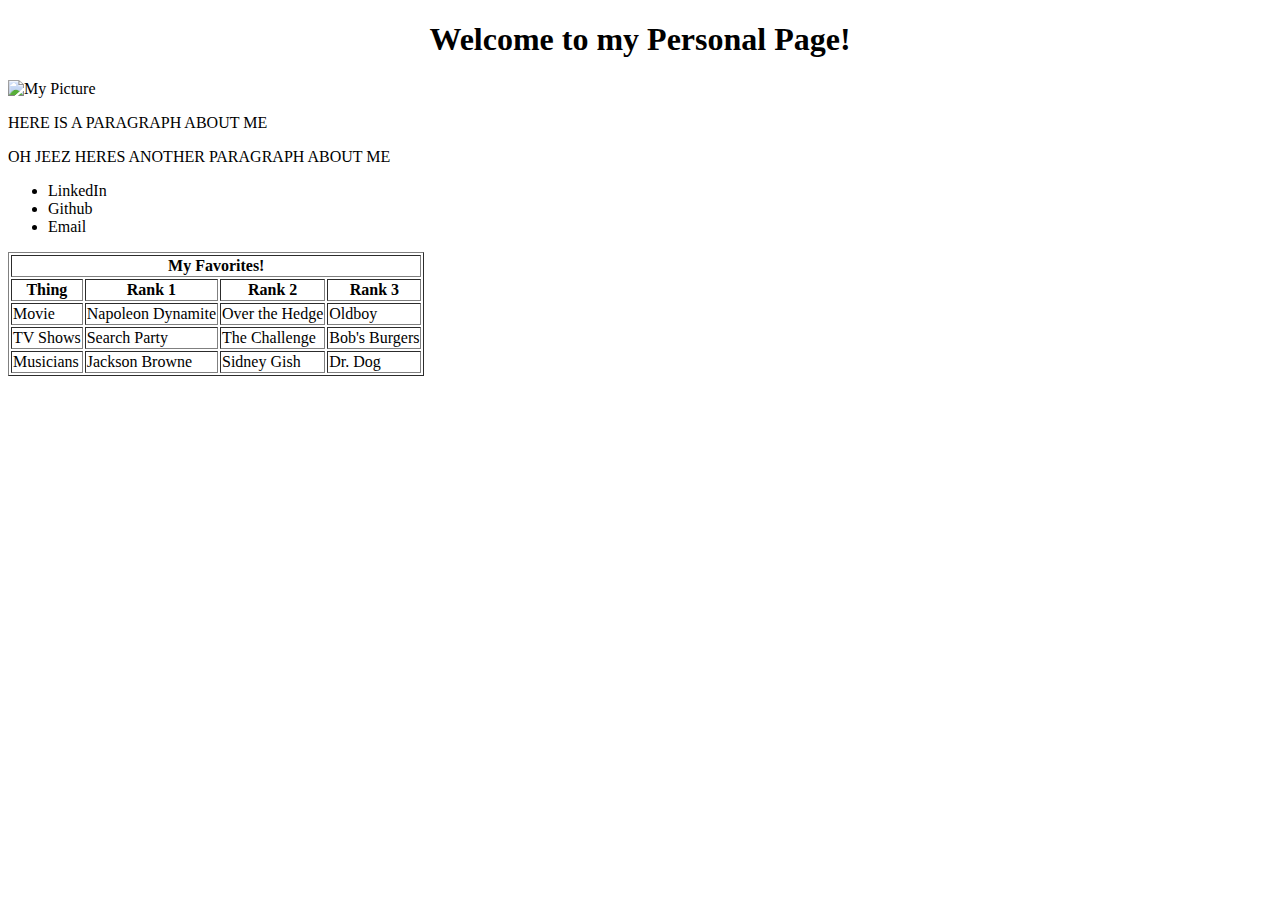
==== index.html @ 1cf03118 "my index" ====
<!DOCTYPE html>
<html lang="en-us">
<head>
  <meta charset="UTF-8">
  <title>Greg Maginn Bio</title>
</head>

<body>
  <center><h1>Welcome to my Personal Page!</h1></center> 
<img src='https://static.wikia.nocookie.net/tinytoons/images/d/d5/Bookworm15798wb.jpg/revision/latest/scale-to-width-down/340?cb=20101121084705' alt='My Picture'>
<p>HERE IS A PARAGRAPH ABOUT ME</p> 

<p>OH JEEZ HERES ANOTHER PARAGRAPH ABOUT ME</p>

<ul>
  <li>LinkedIn </li>
  <li>Github</li>
  <li>Email</li>
</ul>

<table border="1">
  <thead>
    <tr>
      <th colspan="4">My Favorites!</th>
    </tr>
    <tr>
      <th>Thing</th>
      <th>Rank 1</th>
      <th>Rank 2</th>
      <th>Rank 3</th>
    </tr>
  </thead>
  <tbody>
    <tr>
      <td>Movie</td>
      <td>Napoleon Dynamite</td>
      <td>Over the Hedge</td>
      <td>Oldboy</td>
    </tr>
    <tr>
      <td>TV Shows</td>
      <td>Search Party</td>
      <td>The Challenge</td>
      <td>Bob's Burgers</td>
    </tr>
    <tr>
      <td> Musicians</td>
      <td>Jackson Browne</td>
      <td>Sidney Gish</td>
      <td>Dr. Dog</td>
    </tr>
   
</table>


</body>

</html>
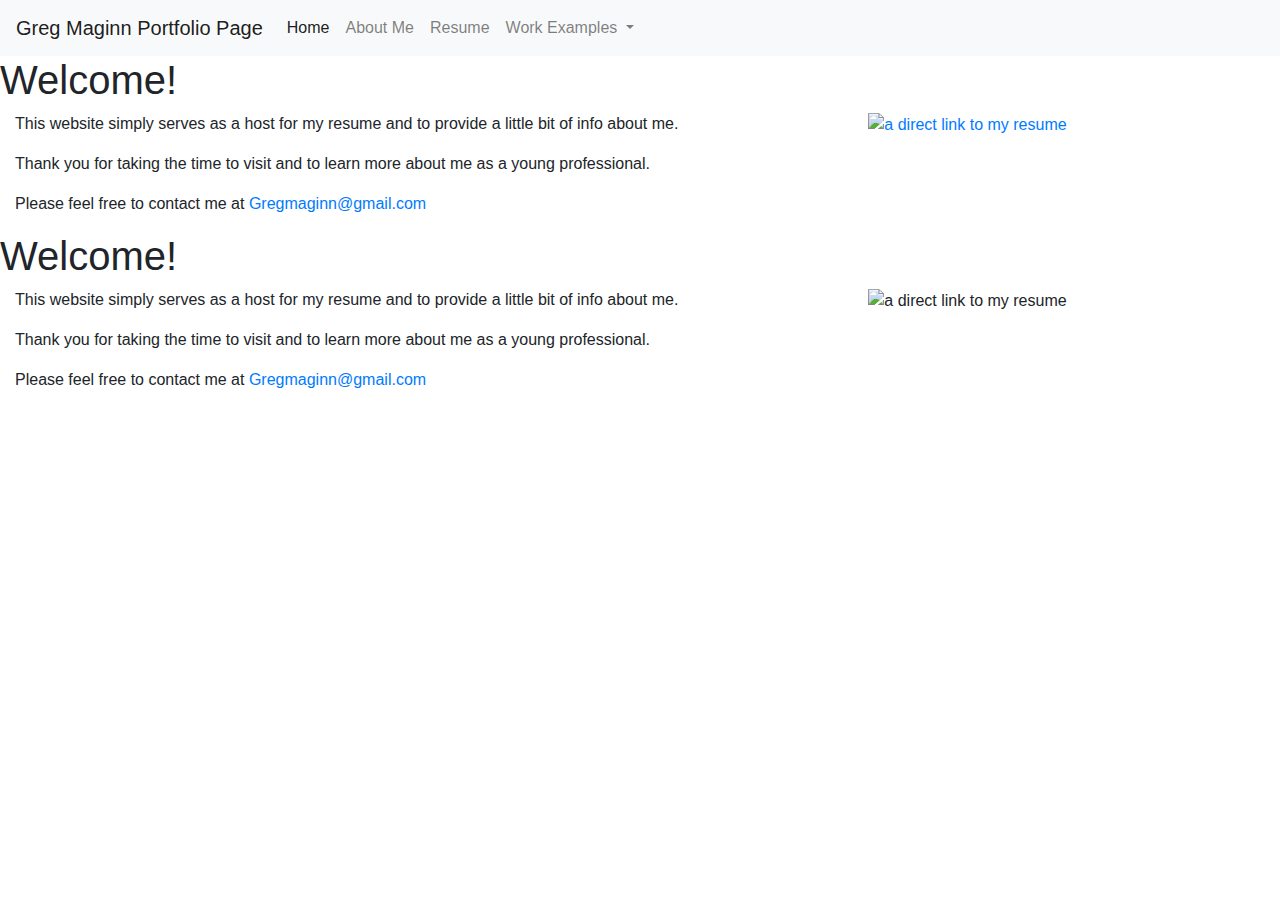
==== commit 3e2a9a07: "Update index.html" ====
--- a/index.html
+++ b/index.html
@@ -1,58 +1,140 @@
 <!DOCTYPE html>
-<html lang="en-us">
+<html lang="en">
+
 <head>
   <meta charset="UTF-8">
-  <title>Greg Maginn Bio</title>
+  <meta name="viewport" content="width=device-width, initial-scale=1.0">
+  <meta http-equiv="X-UA-Compatible" content="ie=edge">
+  <title>Greg Maginn Portfolio Page</title>
+
+  
+  
+  <!-- Bring in our bootstrap stylesheet -->
+  <link rel="stylesheet" href="https://stackpath.bootstrapcdn.com/bootstrap/4.3.1/css/bootstrap.min.css" integrity="sha384-ggOyR0iXCbMQv3Xipma34MD+dH/1fQ784/j6cY/iJTQUOhcWr7x9JvoRxT2MZw1T" crossorigin="anonymous">
+
+
+  <!-- Our CSS -->
+  <link rel="stylesheet" type="text/css" href="styles.css">
+
+  <style></style>
+
 </head>
 
+<nav class="navbar navbar-expand-lg navbar-light bg-light">
+    <a class="navbar-brand" href="/"> Greg Maginn Portfolio Page </a>
+     <button class="navbar-toggler" type="button" data-toggle="collapse" data-target="#navbarSupportedContent" aria-controls="navbarSupportedContent" aria-expanded="false" aria-label="Toggle navigation">
+        <span class="navbar-toggler-icon"></span>
+      </button>
+    
+      <div class="collapse navbar-collapse" id="navbarSupportedContent">
+        <ul class="navbar-nav mr-auto">
+          <li class="nav-item active">
+            <a class="nav-link" href="/">Home <span class="sr-only">(current)</span></a>
+          </li>
+          <li class="nav-item">
+            <a class="nav-link" href="/final_conclusions">About Me</a>
+          </li>
+          <li class="nav-item">
+            <a class="nav-link" href="/resume"> Resume </a>
+          </li>
+          
+          <li class="nav-item dropdown">
+            <a class="nav-link dropdown-toggle" href="#" id="navbarDropdown" role="button" data-toggle="dropdown" aria-haspopup="true" aria-expanded="false">
+              Work Examples
+            </a>
+            <div class="dropdown-menu dropdown-menu-right" aria-labelledby="navbarDropdown">
+              <a class="dropdown-item" href="/franchise_location_sentiment">SuperPyMe Project</a>
+              <a class="dropdown-item" href="/change_in_sentiment">Yelp Visualization Project</a>
+              <a class="dropdown-item" href="/avg_city_sentiment">Github Repo</a>
+              <a class="dropdown-item" href="/tableau_vis">Other Links</a>
+            </div>
+          </li>
+          
+          </li>
+        </ul>
+  
+      </div>
+  </nav>
+
 <body>
-  <center><h1>Welcome to my Personal Page!</h1></center> 
-<img src='https://static.wikia.nocookie.net/tinytoons/images/d/d5/Bookworm15798wb.jpg/revision/latest/scale-to-width-down/340?cb=20101121084705' alt='My Picture'>
-<p>HERE IS A PARAGRAPH ABOUT ME</p> 
 
-<p>OH JEEZ HERES ANOTHER PARAGRAPH ABOUT ME</p>
+  <div class="hero">
+    <h1 class="textbox"> Welcome! </h1>
+    <!--<h1 class="textbox"> 
+      Test
+    </div></h1> 
+    -->
+      <div class="container-fluid mainbody">
+      <div class="row">
+        <div class="col-md-8 leftbody">
+          <p>
+            This website simply serves as a host for my resume and to provide a little bit of info about me.
+          </p>
+          <p>
+            Thank you for taking the time to visit and to learn more about me as a young professional.
+          </p>
+          <p>
+            Please feel free to contact me at <a href="mailto:Gregmaginn@gmail.com">Gregmaginn@gmail.com</a>
+          </p>
+        </div>
+        <div class="col-md-4">
 
-<ul>
-  <li>LinkedIn </li>
-  <li>Github</li>
-  <li>Email</li>
-</ul>
-
-<table border="1">
-  <thead>
-    <tr>
-      <th colspan="4">My Favorites!</th>
-    </tr>
-    <tr>
-      <th>Thing</th>
-      <th>Rank 1</th>
-      <th>Rank 2</th>
-      <th>Rank 3</th>
-    </tr>
-  </thead>
-  <tbody>
-    <tr>
-      <td>Movie</td>
-      <td>Napoleon Dynamite</td>
-      <td>Over the Hedge</td>
-      <td>Oldboy</td>
-    </tr>
-    <tr>
-      <td>TV Shows</td>
-      <td>Search Party</td>
-      <td>The Challenge</td>
-      <td>Bob's Burgers</td>
-    </tr>
-    <tr>
-      <td> Musicians</td>
-      <td>Jackson Browne</td>
-      <td>Sidney Gish</td>
-      <td>Dr. Dog</td>
-    </tr>
-   
-</table>
+          <a href="/images/Greg Maginn Resume 2021- Sept.docx (2).pdf">
+          <img src="https://www.google.com/url?sa=i&url=http%3A%2F%2Fclipart-library.com%2Fresume-cliparts.html&psig=AOvVaw0MyO71m4SW6yK5ICUKgvtn&ust=1633109268927000&source=images&cd=vfe&ved=0CAsQjRxqFwoTCLDohaGcp_MCFQAAAAAdAAAAABAD" class="img-fluid" alt="a direct link to my resume">
+          </a>
+        </div>  
+      </div>
+      </div>
 
 
-</body>
 
-</html>
+  </div>
+            <div class="dropdown-menu dropdown-menu-right" aria-labelledby="navbarDropdown">
+              <a class="dropdown-item" href="/franchise_location_sentiment">SuperPyMe Project</a>
+              <a class="dropdown-item" href="/change_in_sentiment">Yelp Visualization Project</a>
+              <a class="dropdown-item" href="/avg_city_sentiment">Github Repo</a>
+              <a class="dropdown-item" href="/tableau_vis">Other Links</a>
+            </div>
+          </li>
+          
+          </li>
+        </ul>
+  
+      </div>
+  </nav>
+
+<body>
+
+  <div class="hero">
+    <h1 class="textbox"> Welcome! </h1>
+    <!--<h1 class="textbox"> 
+      Test
+    </div></h1> 
+    -->
+      <div class="container-fluid mainbody">
+      <div class="row">
+        <div class="col-md-8 leftbody">
+          <p>
+            This website simply serves as a host for my resume and to provide a little bit of info about me.
+          </p>
+          <p>
+            Thank you for taking the time to visit and to learn more about me as a young professional.
+          </p>
+          <p>
+            Please feel free to contact me at <a href="mailto:Gregmaginn@gmail.com">Gregmaginn@gmail.com</a>
+          </p>
+        </div>
+        <div class="col-md-4">
+          <img src="/images/Greg Maginn Resume 2021- Sept.docx (2).pdf" class="img-fluid" alt="a direct link to my resume">
+        </div>  
+      </div>
+      </div>
+
+
+
+  </div>
+
+
+
+ 
+
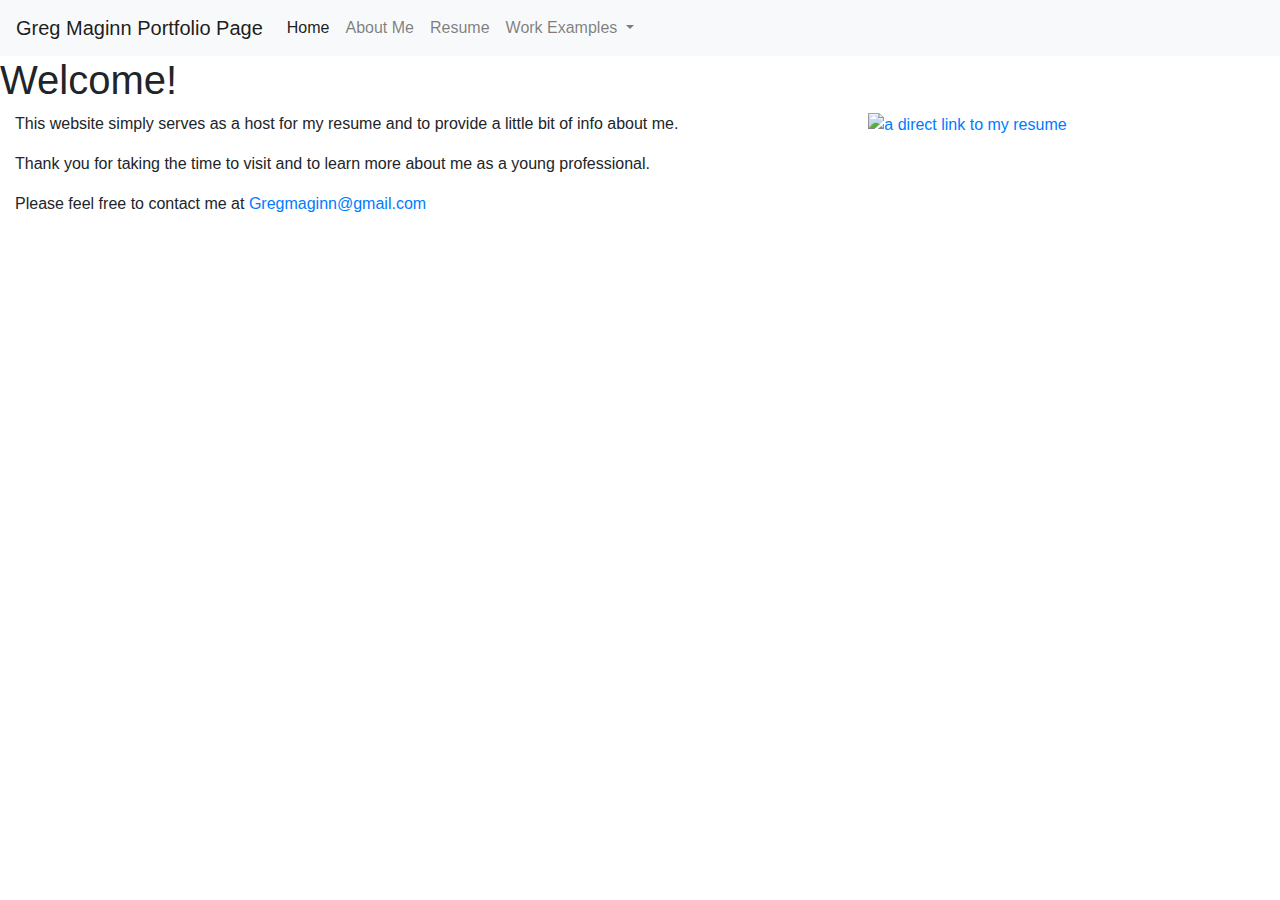
==== commit 09156bf5: "Update index.html" ====
--- a/index.html
+++ b/index.html
@@ -89,50 +89,6 @@
 
 
   </div>
-            <div class="dropdown-menu dropdown-menu-right" aria-labelledby="navbarDropdown">
-              <a class="dropdown-item" href="/franchise_location_sentiment">SuperPyMe Project</a>
-              <a class="dropdown-item" href="/change_in_sentiment">Yelp Visualization Project</a>
-              <a class="dropdown-item" href="/avg_city_sentiment">Github Repo</a>
-              <a class="dropdown-item" href="/tableau_vis">Other Links</a>
-            </div>
-          </li>
-          
-          </li>
-        </ul>
-  
-      </div>
-  </nav>
-
-<body>
-
-  <div class="hero">
-    <h1 class="textbox"> Welcome! </h1>
-    <!--<h1 class="textbox"> 
-      Test
-    </div></h1> 
-    -->
-      <div class="container-fluid mainbody">
-      <div class="row">
-        <div class="col-md-8 leftbody">
-          <p>
-            This website simply serves as a host for my resume and to provide a little bit of info about me.
-          </p>
-          <p>
-            Thank you for taking the time to visit and to learn more about me as a young professional.
-          </p>
-          <p>
-            Please feel free to contact me at <a href="mailto:Gregmaginn@gmail.com">Gregmaginn@gmail.com</a>
-          </p>
-        </div>
-        <div class="col-md-4">
-          <img src="/images/Greg Maginn Resume 2021- Sept.docx (2).pdf" class="img-fluid" alt="a direct link to my resume">
-        </div>  
-      </div>
-      </div>
-
-
-
-  </div>
 
 
 
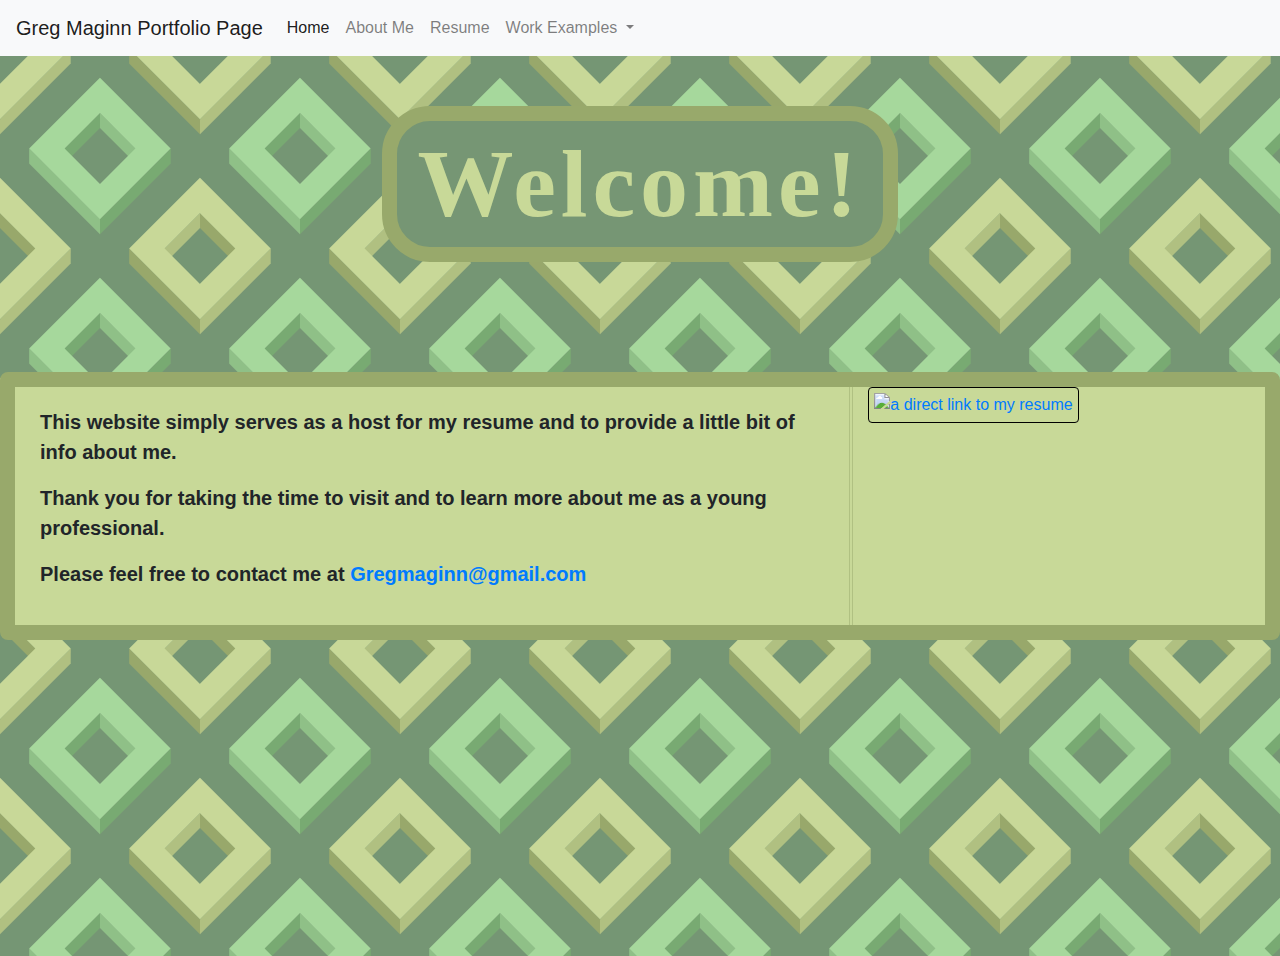
==== commit 083e6604: "resizing" ====
--- a/index.html
+++ b/index.html
@@ -79,8 +79,8 @@
         </div>
         <div class="col-md-4">
 
-          <a href="/images/Greg Maginn Resume 2021- Sept.docx (2).pdf">
-          <img src="https://www.google.com/url?sa=i&url=http%3A%2F%2Fclipart-library.com%2Fresume-cliparts.html&psig=AOvVaw0MyO71m4SW6yK5ICUKgvtn&ust=1633109268927000&source=images&cd=vfe&ved=0CAsQjRxqFwoTCLDohaGcp_MCFQAAAAAdAAAAABAD" class="img-fluid" alt="a direct link to my resume">
+          <a href="/images/Greg Maginn Resume 2021- Sept.docx (2).pdf" target="_blank">
+          <img src="https://cdn.pixabay.com/photo/2012/04/24/17/40/document-40599_960_720.png" class="img-fluid" alt="a direct link to my resume">
           </a>
         </div>  
       </div>
@@ -91,6 +91,5 @@
   </div>
 
 
-
  
 
--- a/styles.css
+++ b/styles.css
@@ -0,0 +1,76 @@
+*, *::before, *::after {
+    box-sizing: border-box;
+  }
+
+.mainbody{
+    position: absolute;
+    background-color: rgb(200,217,152);
+    padding: 0px;
+    margin: 5%;
+    border: solid 15px rgb(152,169,107);
+    border-radius: .5em;
+
+}
+
+.leftbody{
+    border-right: 4px double #b0c182;
+    border-right: 100%;
+    font-size: 1.25rem;
+    font-weight: bold;
+    padding: 20px;
+    padding-left: 40px;
+    padding-right: 40;
+
+}
+
+.textbox{
+    border: solid 15px rgb(152,169,107);
+    border-radius: .5em;
+    background-color: rgb(118,150,116);
+    padding: 20px;
+    margin: 30px;
+    position: absolute;
+    top:20px;
+    font-size: 6rem;
+    font-weight: bolder;
+    letter-spacing: 5px;
+    font-family: 'Trocchi', serif;
+    line-height: .9;
+    color: rgb(200,217,152);
+    text-align: center;
+}
+
+
+.hero{
+    position: relative;
+    height: 100vh;
+    width: 100%;
+    display: flex;
+    align-items: center;
+    justify-content: center;
+}
+
+.hero::before {
+        content:"";
+        background-color: #487346;
+        background-image: url("data:image/svg+xml,%3Csvg xmlns='http://www.w3.org/2000/svg' width='200' height='200' viewBox='0 0 200 200'%3E%3Cg %3E%3Cpolygon fill='%234c8e43' points='100 57.1 64 93.1 71.5 100.6 100 72.1'/%3E%3Cpolygon fill='%236aac5f' points='100 57.1 100 72.1 128.6 100.6 136.1 93.1'/%3E%3Cpolygon fill='%234c8e43' points='100 163.2 100 178.2 170.7 107.5 170.8 92.4'/%3E%3Cpolygon fill='%236aac5f' points='100 163.2 29.2 92.5 29.2 107.5 100 178.2'/%3E%3Cpath fill='%2389CC7C' d='M100 21.8L29.2 92.5l70.7 70.7l70.7-70.7L100 21.8z M100 127.9L64.6 92.5L100 57.1l35.4 35.4L100 127.9z'/%3E%3Cpolygon fill='%23768c3a' points='0 157.1 0 172.1 28.6 200.6 36.1 193.1'/%3E%3Cpolygon fill='%2396ac58' points='70.7 200 70.8 192.4 63.2 200'/%3E%3Cpolygon fill='%23B6CC76' points='27.8 200 63.2 200 70.7 192.5 0 121.8 0 157.2 35.3 192.5'/%3E%3Cpolygon fill='%2396ac58' points='200 157.1 164 193.1 171.5 200.6 200 172.1'/%3E%3Cpolygon fill='%23768c3a' points='136.7 200 129.2 192.5 129.2 200'/%3E%3Cpolygon fill='%23B6CC76' points='172.1 200 164.6 192.5 200 157.1 200 157.2 200 121.8 200 121.8 129.2 192.5 136.7 200'/%3E%3Cpolygon fill='%23768c3a' points='129.2 0 129.2 7.5 200 78.2 200 63.2 136.7 0'/%3E%3Cpolygon fill='%23B6CC76' points='200 27.8 200 27.9 172.1 0 136.7 0 200 63.2 200 63.2'/%3E%3Cpolygon fill='%2396ac58' points='63.2 0 0 63.2 0 78.2 70.7 7.5 70.7 0'/%3E%3Cpolygon fill='%23B6CC76' points='0 63.2 63.2 0 27.8 0 0 27.8'/%3E%3C/g%3E%3C/svg%3E");
+        background-size:auto;
+        position: absolute;
+        top:0px;
+        right: 0px;
+        left: 0px;
+        bottom: 0px;
+        opacity:.75;
+
+}
+
+img {
+    border: 1px solid #000;
+    border-radius: 4px;
+    padding: 5px;
+    width: 100px;
+}
+
+img:hover{
+    box-shadow: 0 0 2px 1px rgba(0, 140, 186, 0.5);
+}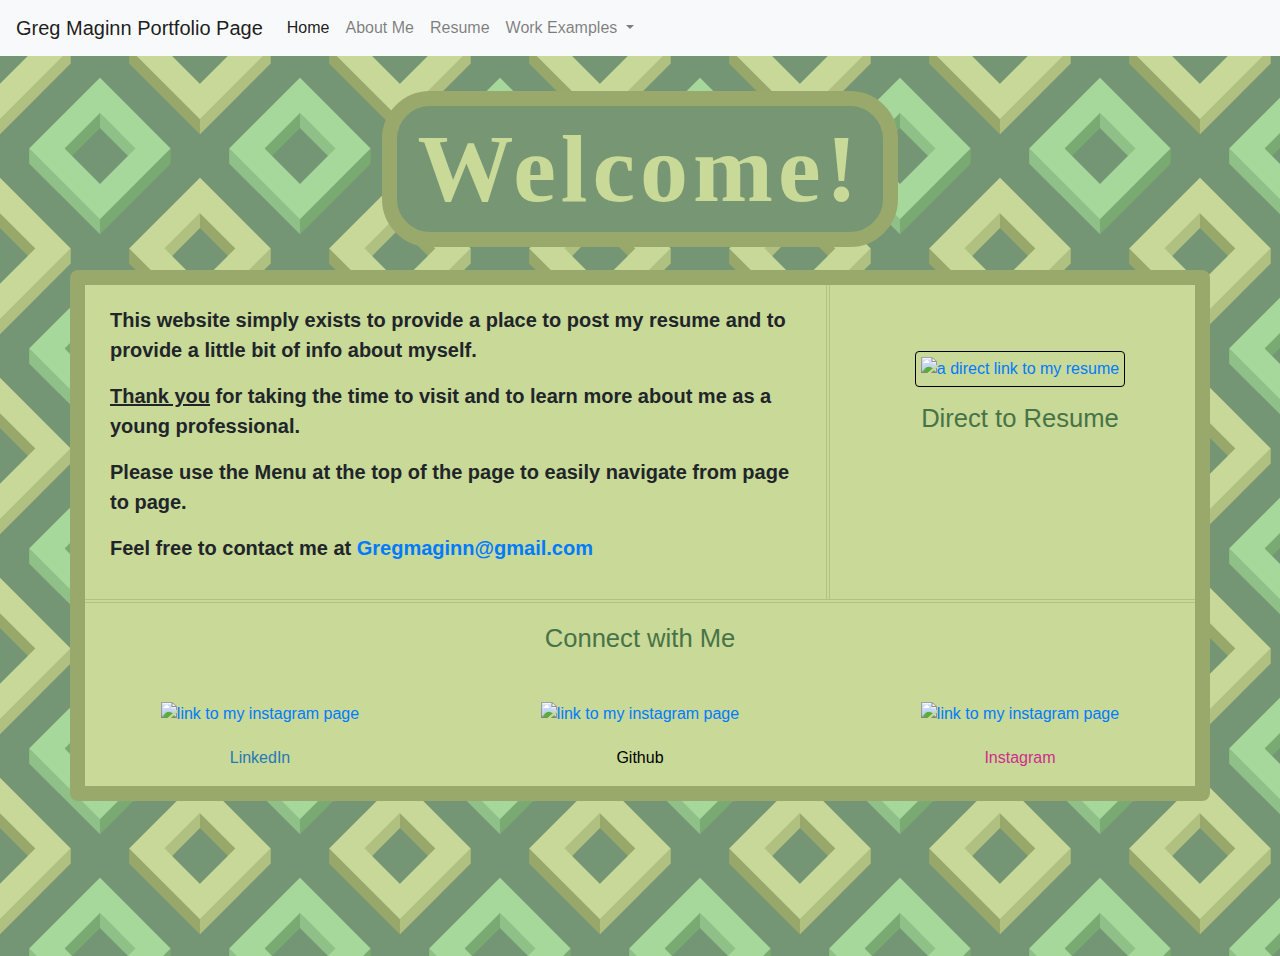
==== commit df53145a: "rough draft of home page completed" ====
--- a/index.html
+++ b/index.html
@@ -16,6 +16,8 @@
   <!-- Our CSS -->
   <link rel="stylesheet" type="text/css" href="styles.css">
 
+  <!--social media buttons-->
+  <link rel="stylesheet" href="https://cdnjs.cloudflare.com/ajax/libs/font-awesome/4.7.0/css/font-awesome.min.css">
   <style></style>
 
 </head>
@@ -57,33 +59,65 @@
   </nav>
 
 <body>
-
+  
   <div class="hero">
     <h1 class="textbox"> Welcome! </h1>
-    <!--<h1 class="textbox"> 
-      Test
-    </div></h1> 
-    -->
-      <div class="container-fluid mainbody">
+
+      <div class="container mainbody">
+      <div class="row"></div>
       <div class="row">
         <div class="col-md-8 leftbody">
           <p>
-            This website simply serves as a host for my resume and to provide a little bit of info about me.
+            This website simply exists to provide a place to post my resume and to provide a little bit of info about myself.
           </p>
           <p>
-            Thank you for taking the time to visit and to learn more about me as a young professional.
+            <u>Thank you</u> for taking the time to visit and to learn more about me as a young professional.
           </p>
           <p>
-            Please feel free to contact me at <a href="mailto:Gregmaginn@gmail.com">Gregmaginn@gmail.com</a>
+            Please use the Menu at the top of the page to easily navigate from page to page.
+             
+          </p>
+          <p>
+            Feel free to contact me at <a href="mailto:Gregmaginn@gmail.com">Gregmaginn@gmail.com</a>
           </p>
         </div>
-        <div class="col-md-4">
-
-          <a href="/images/Greg Maginn Resume 2021- Sept.docx (2).pdf" target="_blank">
-          <img src="https://cdn.pixabay.com/photo/2012/04/24/17/40/document-40599_960_720.png" class="img-fluid" alt="a direct link to my resume">
-          </a>
+        <div class="col-md-4 center">
+          <p>
+            <div class="text-center" style="padding-top: 50px;">
+            <a href="/images/Greg Maginn Resume 2021- Sept.docx (2).pdf" target="_blank">
+              <img class="thumb" src="https://cdn.pixabay.com/photo/2012/04/24/17/40/document-40599_960_720.png" alt="a direct link to my resume">
+            </a>
+            </div>
+          </p>
+          <p>  
+            <a href="/images/Greg Maginn Resume 2021- Sept.docx (2).pdf" target="_blank"> <div class="text-center"> <h2>Direct to Resume </h2></div></a>
+          </p>
         </div>  
       </div>
+
+      <div class="col-md-12 lower-links text-center"><h2>Connect with Me</h2></div> 
+      
+      <div class="row">
+        <div class="col-md-4 text-center">
+          <a href="https://www.linkedin.com/in/gregory-maginn-3635b4117/" target="_blank">
+            <img class="social text-center" src="https://cdn-icons-png.flaticon.com/512/174/174857.png" alt="link to my instagram page">
+            <p style="color:#2777b7;">LinkedIn</p>
+          </a>
+        </div>
+        <div class="col-md-4 text-center">
+          <a href="https://github.com/GregMaginn" target="_blank">
+            <img class="social text-center" src="https://upload.wikimedia.org/wikipedia/commons/thumb/9/91/Octicons-mark-github.svg/480px-Octicons-mark-github.svg.png" alt="link to my instagram page"> 
+            <p style="color:black;">Github</p>
+          </a>
+        </div>
+        <div class="col-md-4 text-center">
+          <a href="https://www.instagram.com/greb_magic/" target="_blank">
+            <img class="social text-center" src="https://seeklogo.com/images/I/instagram-new-2016-logo-4773FE3F99-seeklogo.com.png" alt="link to my instagram page">
+            <p style='color:#ce2e8d;'> Instagram</p>
+          </a>
+        </div>
+      </div>
+      
       </div>
 
 
--- a/styles.css
+++ b/styles.css
@@ -9,6 +9,7 @@
     margin: 5%;
     border: solid 15px rgb(152,169,107);
     border-radius: .5em;
+    top: 150px
 
 }
 
@@ -20,8 +21,8 @@
     padding: 20px;
     padding-left: 40px;
     padding-right: 40;
+}
 
-}
 
 .textbox{
     border: solid 15px rgb(152,169,107);
@@ -30,7 +31,7 @@
     padding: 20px;
     margin: 30px;
     position: absolute;
-    top:20px;
+    top:5px;
     font-size: 6rem;
     font-weight: bolder;
     letter-spacing: 5px;
@@ -64,7 +65,7 @@
 
 }
 
-img {
+img.thumb {
     border: 1px solid #000;
     border-radius: 4px;
     padding: 5px;
@@ -73,4 +74,28 @@
 
 img:hover{
     box-shadow: 0 0 2px 1px rgba(0, 140, 186, 0.5);
-}+}
+
+center{
+    display: block;
+    margin-left: auto;
+    margin-right: auto;
+    width:50%
+
+}
+
+.lower-links{
+    border-top:4px double #b0c182 ;
+    padding: 20px;
+}
+
+h2{
+    font-family: "Trebuchet MS", sans-serif;
+    font-size: 1.6em;
+    color:#487346;
+}
+
+.social{
+    width:100px;
+    padding: 20px;
+}
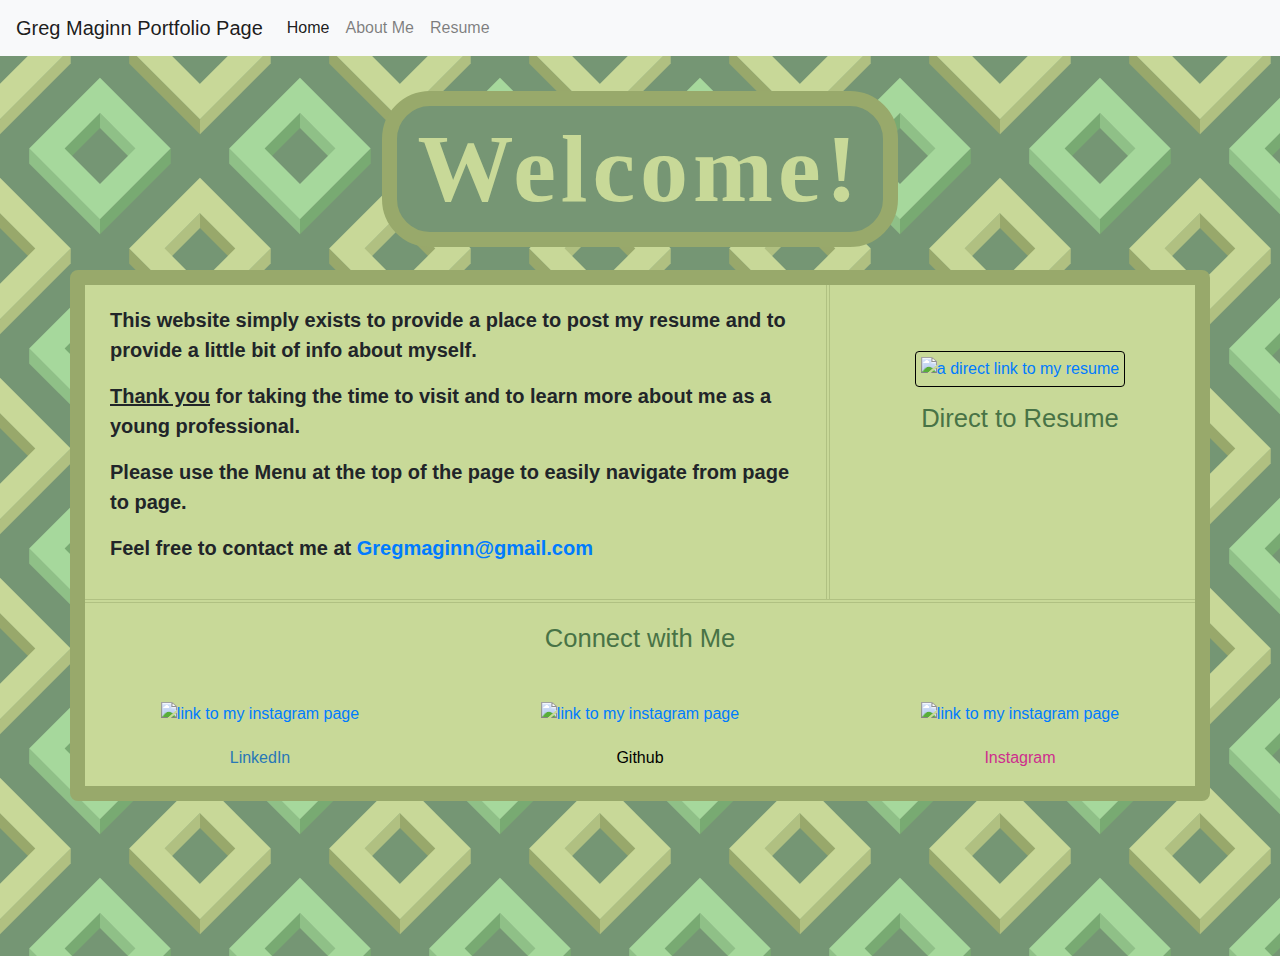
==== commit 6d88ffa1: "final push" ====
--- a/index.html
+++ b/index.html
@@ -31,25 +31,13 @@
       <div class="collapse navbar-collapse" id="navbarSupportedContent">
         <ul class="navbar-nav mr-auto">
           <li class="nav-item active">
-            <a class="nav-link" href="/">Home <span class="sr-only">(current)</span></a>
+            <a class="nav-link" href="/">Home <span class="sr-only"></span></a>
           </li>
           <li class="nav-item">
-            <a class="nav-link" href="/final_conclusions">About Me</a>
+            <a class="nav-link" href="/about_me.html">About Me</a>
           </li>
           <li class="nav-item">
-            <a class="nav-link" href="/resume"> Resume </a>
-          </li>
-          
-          <li class="nav-item dropdown">
-            <a class="nav-link dropdown-toggle" href="#" id="navbarDropdown" role="button" data-toggle="dropdown" aria-haspopup="true" aria-expanded="false">
-              Work Examples
-            </a>
-            <div class="dropdown-menu dropdown-menu-right" aria-labelledby="navbarDropdown">
-              <a class="dropdown-item" href="/franchise_location_sentiment">SuperPyMe Project</a>
-              <a class="dropdown-item" href="/change_in_sentiment">Yelp Visualization Project</a>
-              <a class="dropdown-item" href="/avg_city_sentiment">Github Repo</a>
-              <a class="dropdown-item" href="/tableau_vis">Other Links</a>
-            </div>
+            <a class="nav-link" href="/images/Greg Maginn Resume 2021- Sept.docx (2).pdf" target="_blank"> Resume </a>
           </li>
           
           </li>
@@ -100,19 +88,19 @@
       <div class="row">
         <div class="col-md-4 text-center">
           <a href="https://www.linkedin.com/in/gregory-maginn-3635b4117/" target="_blank">
-            <img class="social text-center" src="https://cdn-icons-png.flaticon.com/512/174/174857.png" alt="link to my instagram page">
+            <img class="social text-center" width="100px" height="100px" src="https://cdn-icons-png.flaticon.com/512/174/174857.png" alt="link to my instagram page">
             <p style="color:#2777b7;">LinkedIn</p>
           </a>
         </div>
         <div class="col-md-4 text-center">
           <a href="https://github.com/GregMaginn" target="_blank">
-            <img class="social text-center" src="https://upload.wikimedia.org/wikipedia/commons/thumb/9/91/Octicons-mark-github.svg/480px-Octicons-mark-github.svg.png" alt="link to my instagram page"> 
+            <img class="social text-center" width="100px" height="100px" src="https://upload.wikimedia.org/wikipedia/commons/thumb/9/91/Octicons-mark-github.svg/480px-Octicons-mark-github.svg.png" alt="link to my instagram page"> 
             <p style="color:black;">Github</p>
           </a>
         </div>
         <div class="col-md-4 text-center">
           <a href="https://www.instagram.com/greb_magic/" target="_blank">
-            <img class="social text-center" src="https://seeklogo.com/images/I/instagram-new-2016-logo-4773FE3F99-seeklogo.com.png" alt="link to my instagram page">
+            <img class="social text-center" width="100px" height="100px" src="https://seeklogo.com/images/I/instagram-new-2016-logo-4773FE3F99-seeklogo.com.png" alt="link to my instagram page">
             <p style='color:#ce2e8d;'> Instagram</p>
           </a>
         </div>
--- a/styles.css
+++ b/styles.css
@@ -9,7 +9,7 @@
     margin: 5%;
     border: solid 15px rgb(152,169,107);
     border-radius: .5em;
-    top: 150px
+    top: 150px;
 
 }
 
@@ -95,7 +95,7 @@
     color:#487346;
 }
 
-.social{
+img.social{
     width:100px;
     padding: 20px;
 }
